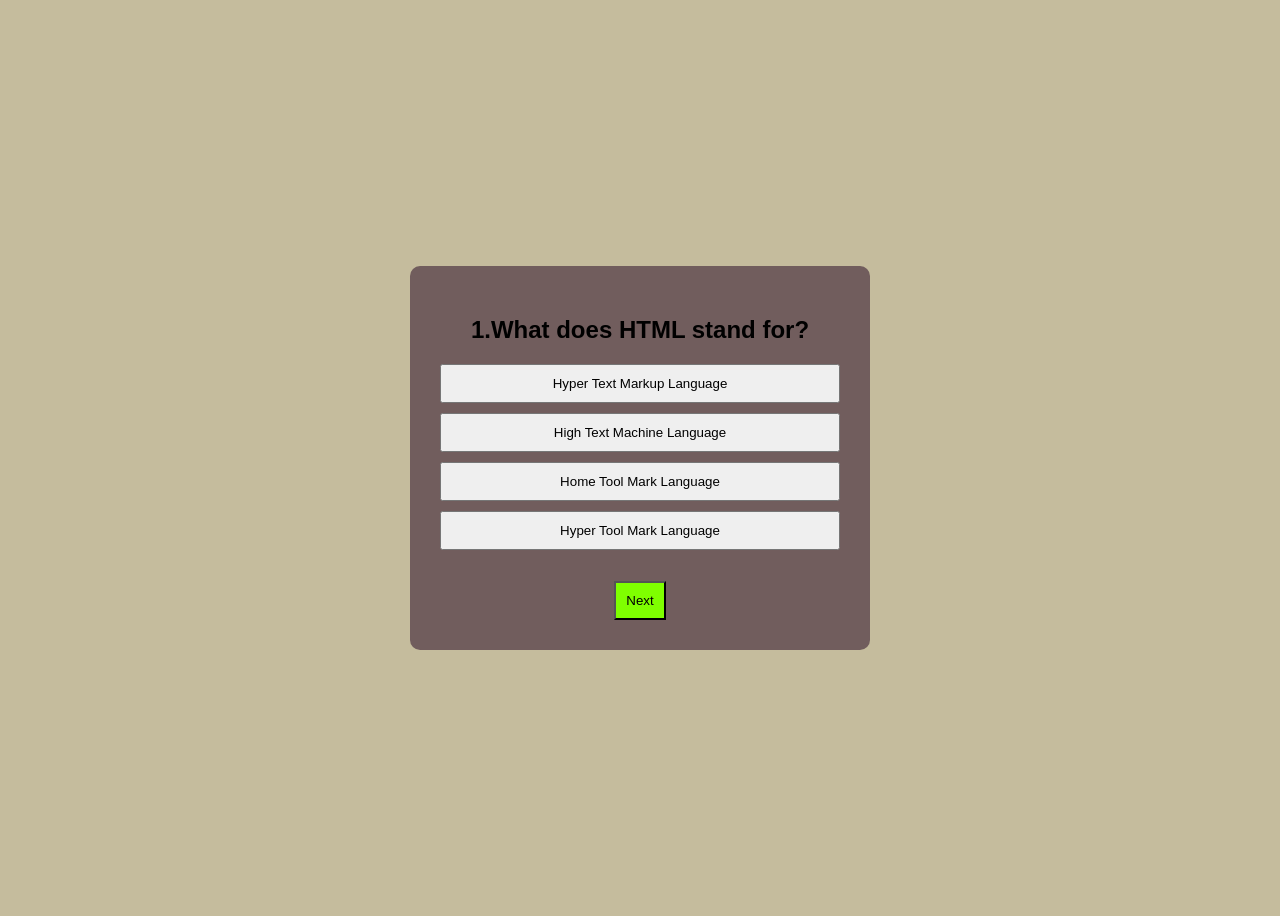
==== index.html @ 4ad594cc "Add files via upload Quiz-app" ====
<!DOCTYPE html>
<html>
<head>
    <title>Quiz App</title>
    <link rel="stylesheet" href="style.css">
</head>

<body>

<div class="quiz-container">

<h2 id="question">Question will appear here</h2>

<div class="options">
<button class="btn">Option 1</button>
<button class="btn">Option 2</button>
<button class="btn">Option 3</button>
<button class="btn">Option 4</button>
</div>

<p id="feedback"></p>

<button id="nextBtn">Next</button>

</div>

<script src="script.js"></script>

</body>
</html>
---- style.css ----
body{
    font-family: Arial;
    background:#c5bc9d;
    display:flex;
    justify-content:center;
    align-items:center;
    height:100vh;
}

.quiz-container{
    background:rgb(113, 93, 93);
    padding:30px;
    width:400px;
    text-align:center;
    border-radius:10px;
}

.btn{
    display:block;
    width:100%;
    padding:10px;
    margin:10px 0;
    cursor:pointer;
}

#nextBtn{
    margin-top:15px;
    padding:10px;
    color:black;
    background-color: chartreuse;
}
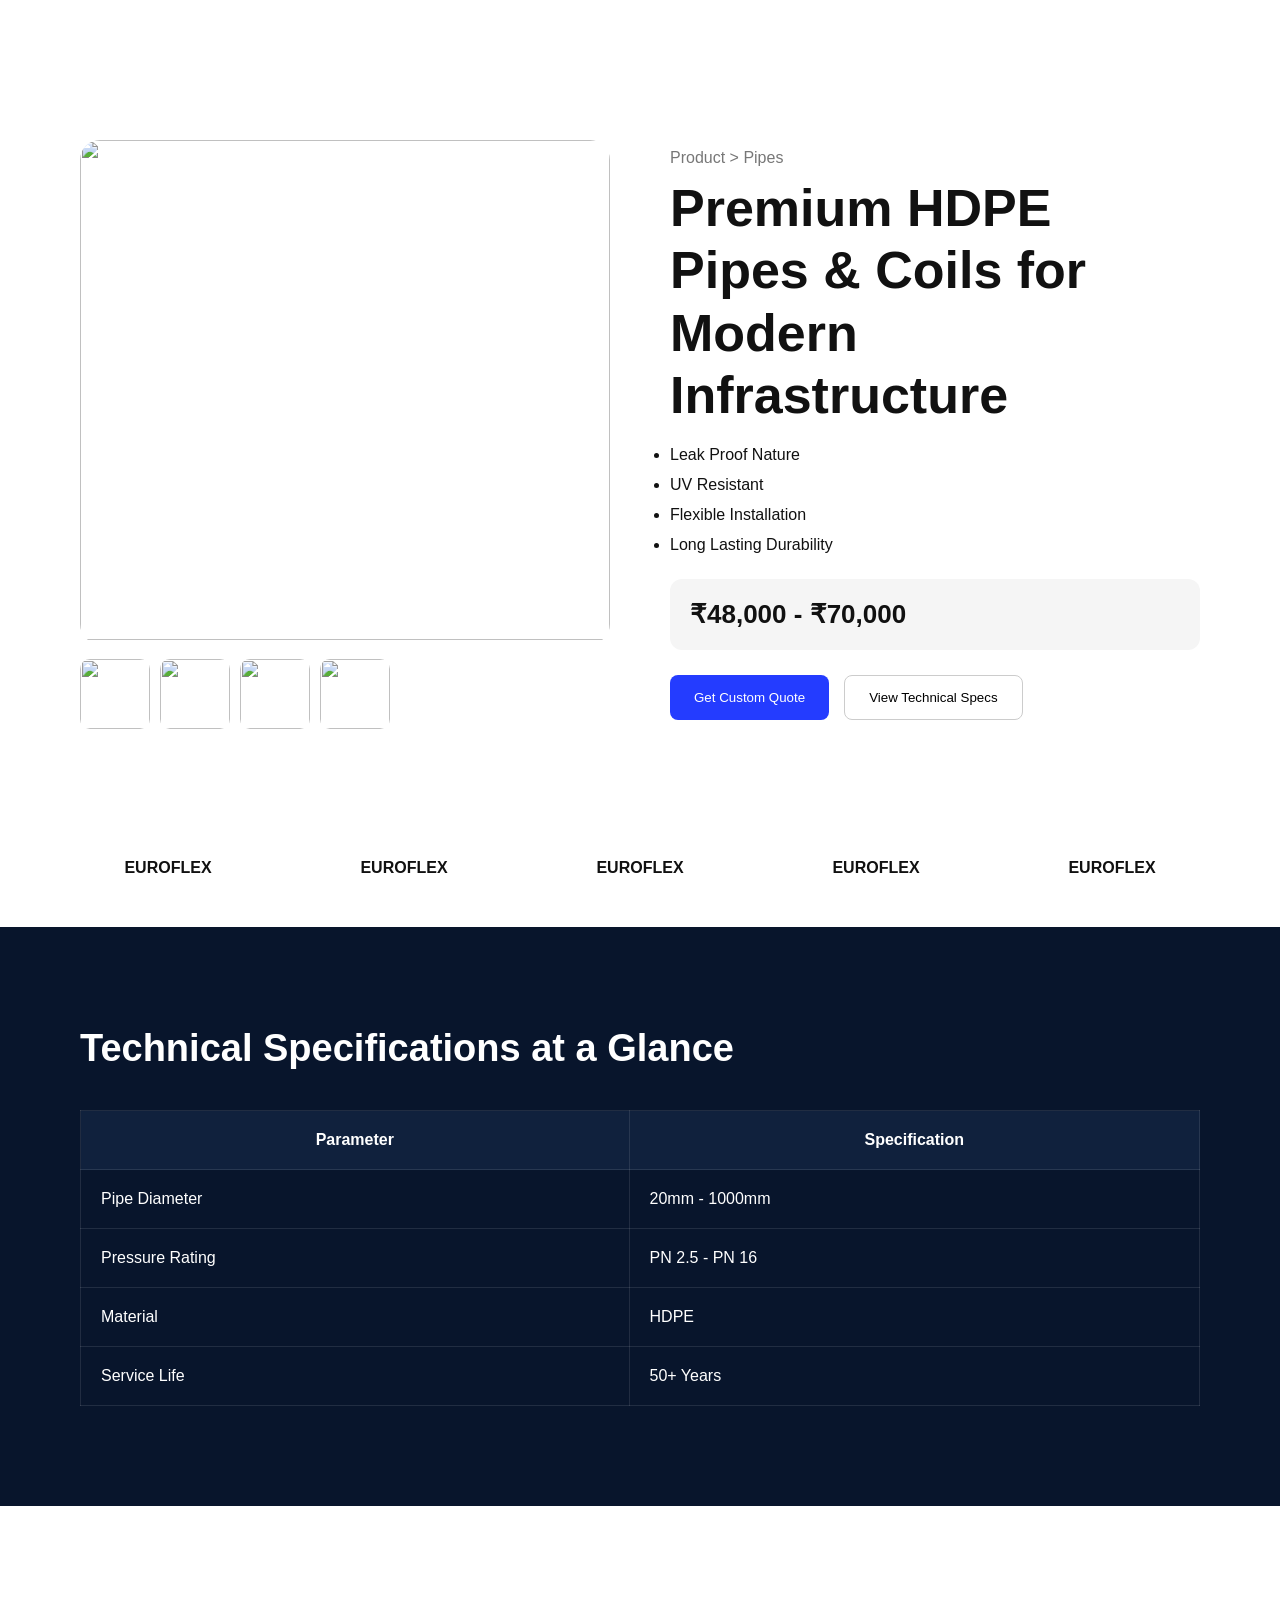
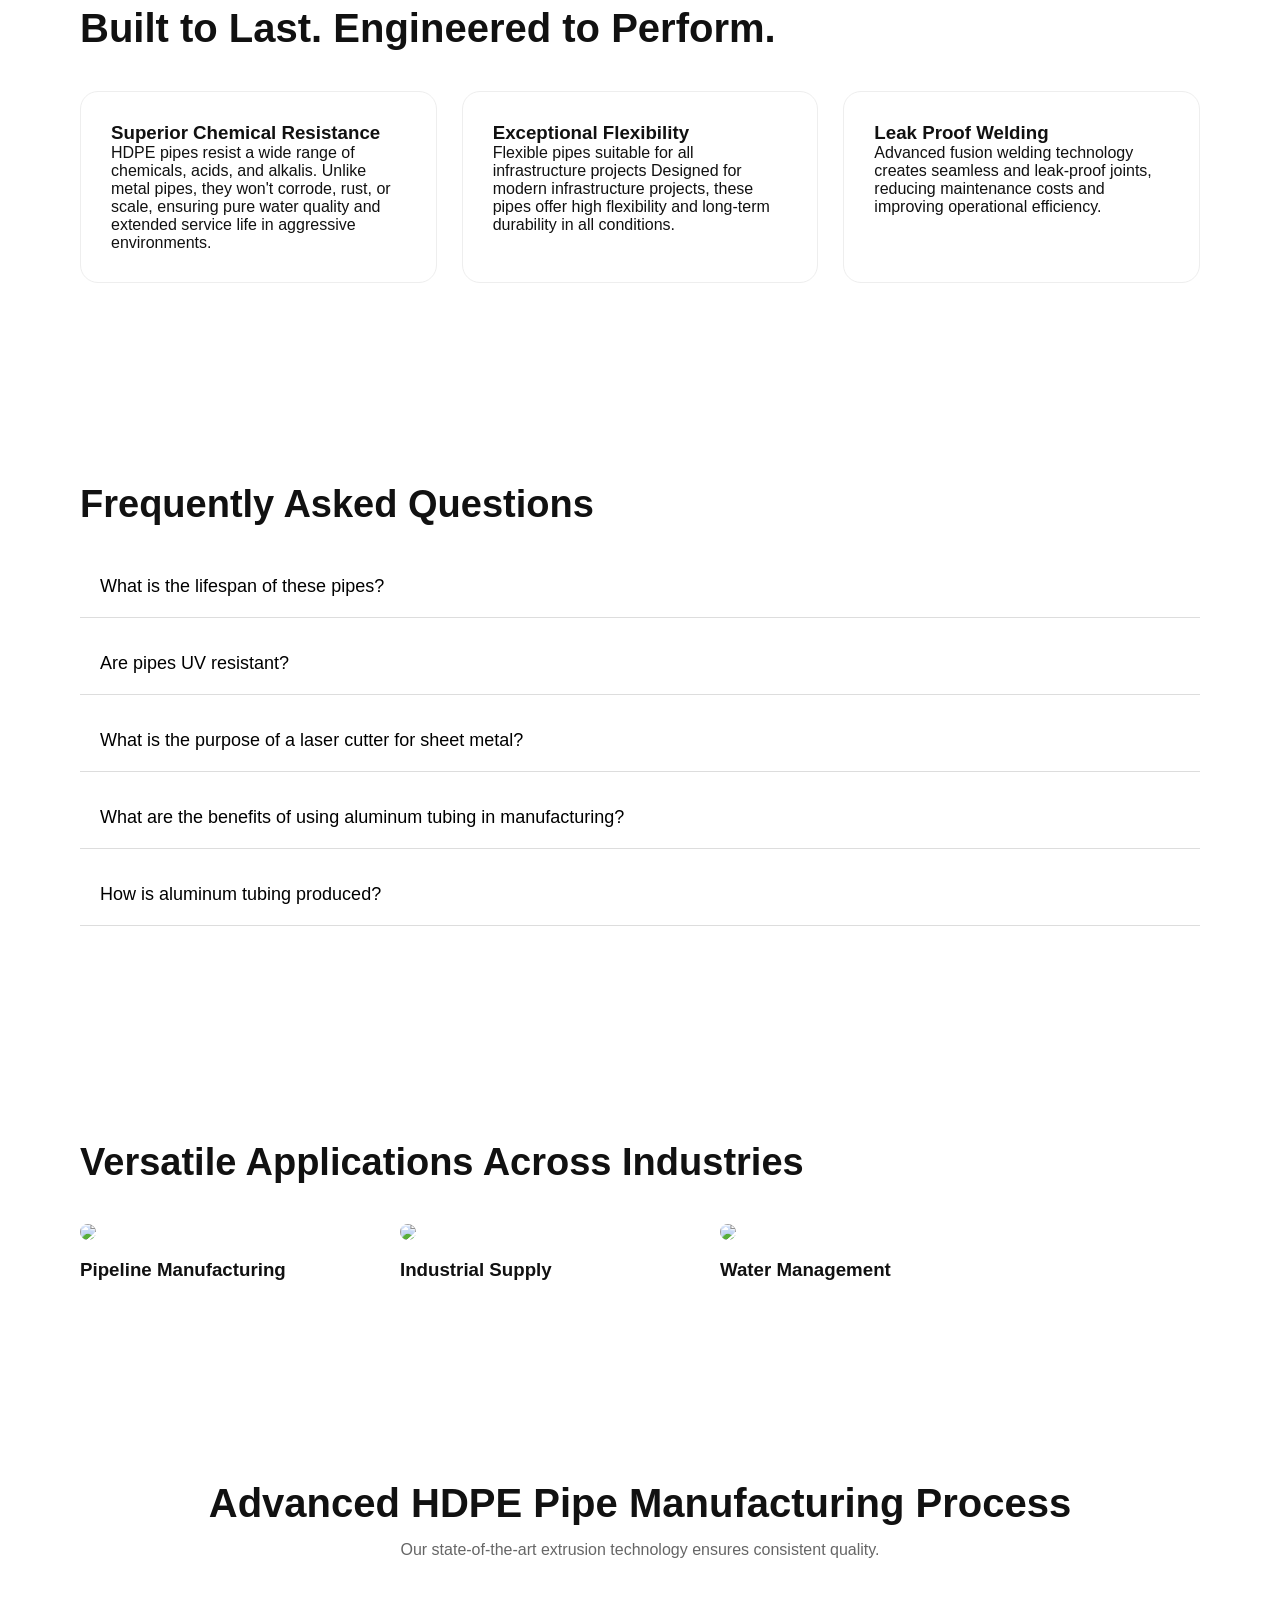
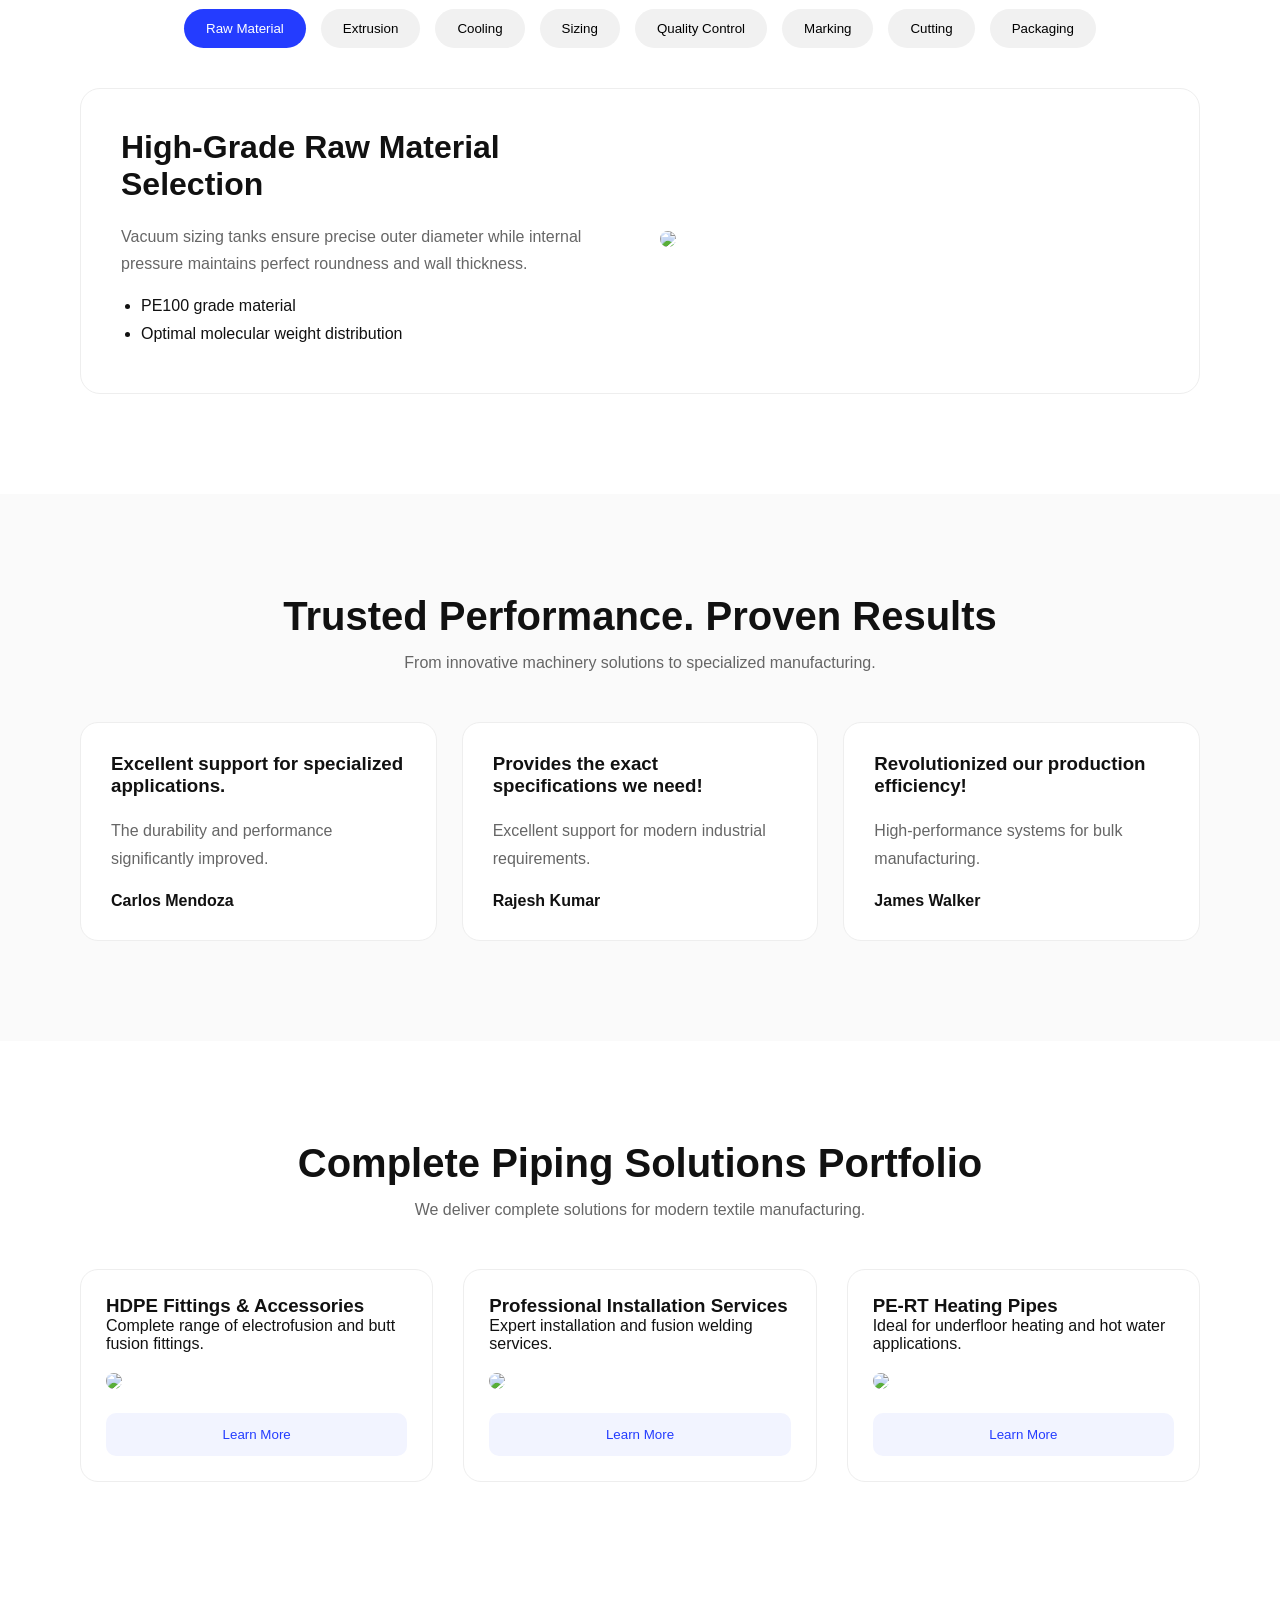
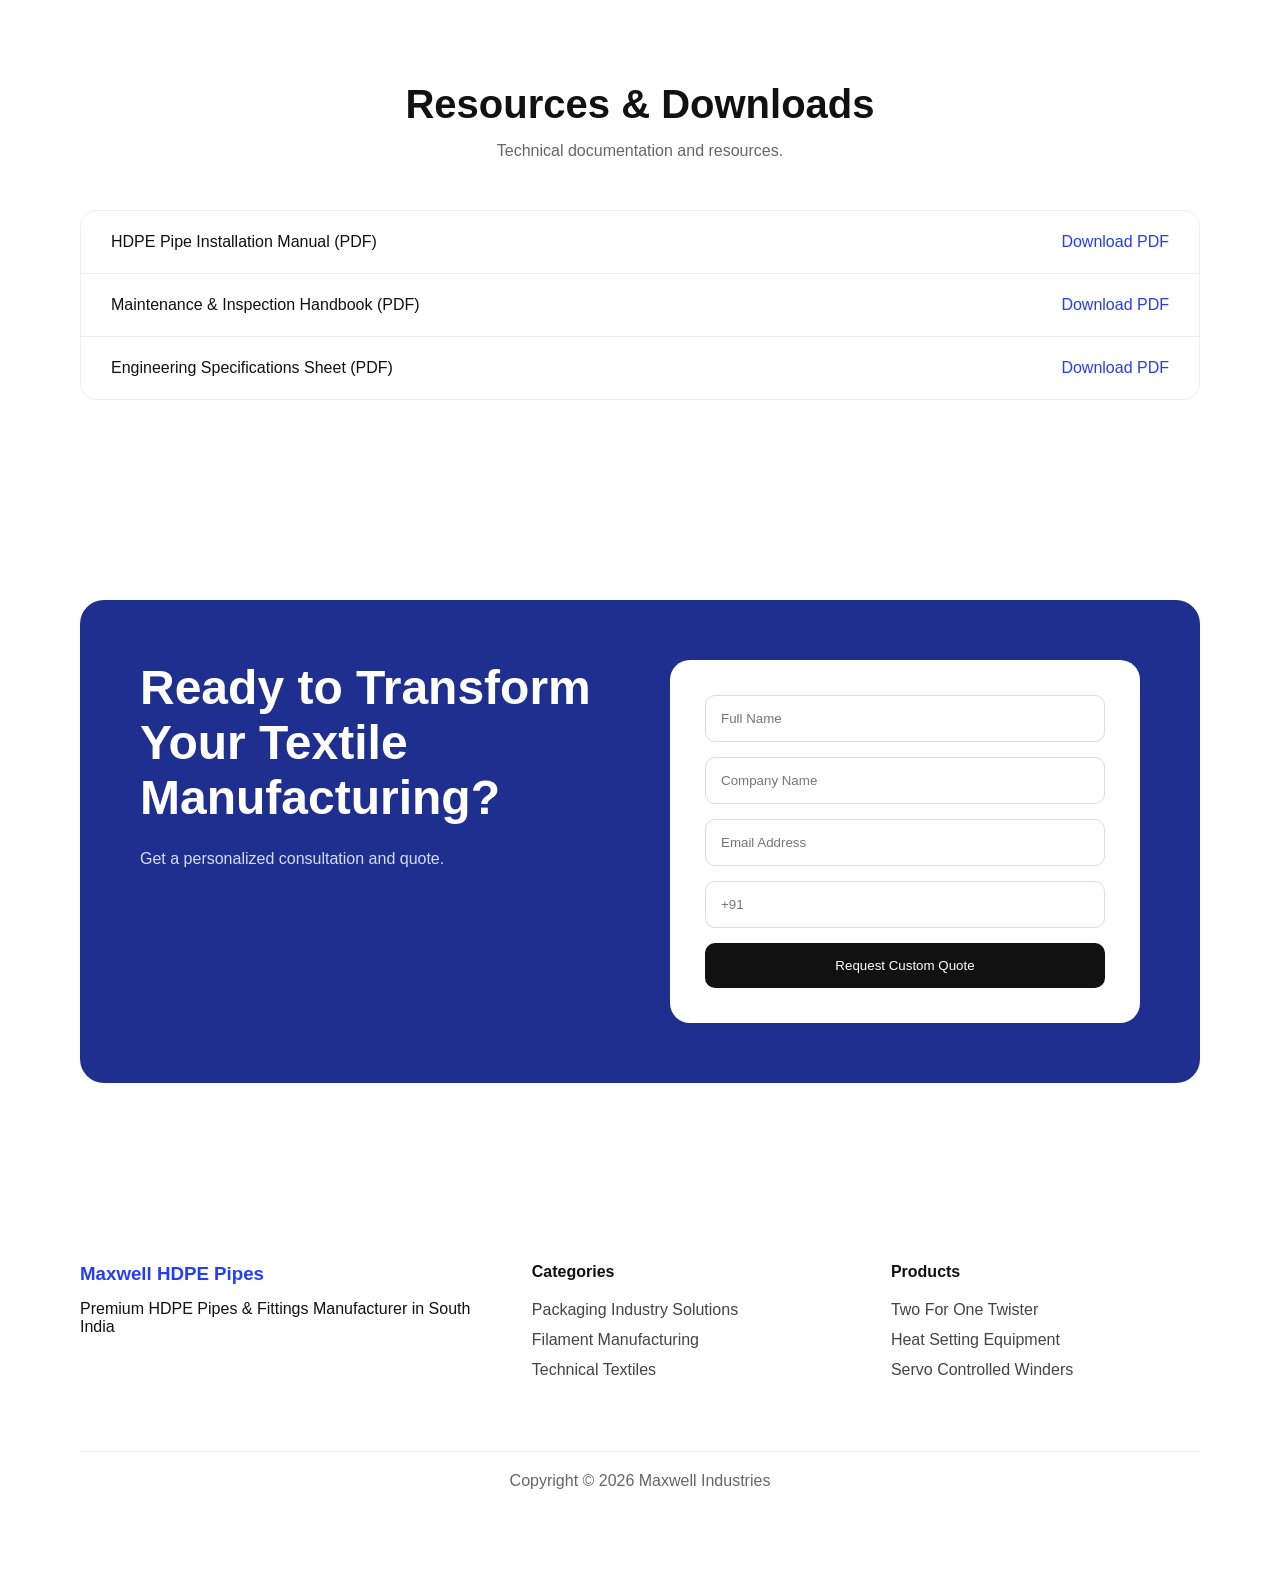
==== commit e81993e2: "Add files via upload Modern Industrial HDPE Pipes Website built using HTML, CSS, and JavaScript. Fea" ====
--- a/index.html
+++ b/index.html
@@ -1,30 +1,658 @@
 <!DOCTYPE html>
-<html>
+<html lang="en">
+
 <head>
-    <title>Quiz App</title>
-    <link rel="stylesheet" href="style.css">
+
+    <meta charset="UTF-8">
+
+    <meta name="viewport" content="width=device-width, initial-scale=1.0">
+
+    <title>Industrial Pipes Website</title>
+
+    <link rel="stylesheet" href="styles.css">
+
 </head>
 
 <body>
 
-<div class="quiz-container">
-
-<h2 id="question">Question will appear here</h2>
-
-<div class="options">
-<button class="btn">Option 1</button>
-<button class="btn">Option 2</button>
-<button class="btn">Option 3</button>
-<button class="btn">Option 4</button>
-</div>
-
-<p id="feedback"></p>
-
-<button id="nextBtn">Next</button>
-
-</div>
-
-<script src="script.js"></script>
+    <!-- ================= HEADER ================= -->
+
+    <header id="header">
+
+        <div class="logo">
+            Maxwell Pipes
+        </div>
+
+        <nav>
+
+            <a href="#">About Us</a>
+
+            <a href="#">Products</a>
+
+            <a href="#">Contact</a>
+
+        </nav>
+
+        <button class="nav-btn">
+            Get Quote
+        </button>
+
+    </header>
+
+
+    <!-- ================= HERO SECTION ================= -->
+
+    <section class="hero">
+
+        <div class="hero-left">
+
+            <div class="main-image">
+
+                <img src="https://picsum.photos/700/500?1">
+
+            </div>
+
+            <div class="small-images">
+
+                <img src="https://picsum.photos/100/100?2">
+
+                <img src="https://picsum.photos/100/100?3">
+
+                <img src="https://picsum.photos/100/100?4">
+
+                <img src="https://picsum.photos/100/100?5">
+
+            </div>
+
+        </div>
+
+        <div class="hero-right">
+
+            <p class="small-title">
+                Product > Pipes
+            </p>
+
+            <h1>
+                Premium HDPE Pipes & Coils for Modern Infrastructure
+            </h1>
+
+            <ul>
+
+                <li>Leak Proof Nature</li>
+
+                <li>UV Resistant</li>
+
+                <li>Flexible Installation</li>
+
+                <li>Long Lasting Durability</li>
+
+            </ul>
+
+            <div class="price-box">
+                ₹48,000 - ₹70,000
+            </div>
+
+            <div class="hero-buttons">
+
+                <button class="primary-btn">
+                    Get Custom Quote
+                </button>
+
+                <button class="secondary-btn">
+                    View Technical Specs
+                </button>
+
+            </div>
+
+        </div>
+
+    </section>
+
+
+    <!-- ================= BRANDS ================= -->
+
+    <section class="brands">
+
+        <div>EUROFLEX</div>
+
+        <div>EUROFLEX</div>
+
+        <div>EUROFLEX</div>
+
+        <div>EUROFLEX</div>
+
+        <div>EUROFLEX</div>
+
+    </section>
+
+
+    <!-- ================= SPECIFICATIONS ================= -->
+
+    <section class="specs">
+
+        <h2>
+            Technical Specifications at a Glance
+        </h2>
+
+        <table>
+
+            <tr>
+                <th>Parameter</th>
+                <th>Specification</th>
+            </tr>
+
+            <tr>
+                <td>Pipe Diameter</td>
+                <td>20mm - 1000mm</td>
+            </tr>
+
+            <tr>
+                <td>Pressure Rating</td>
+                <td>PN 2.5 - PN 16</td>
+            </tr>
+
+            <tr>
+                <td>Material</td>
+                <td>HDPE</td>
+            </tr>
+
+            <tr>
+                <td>Service Life</td>
+                <td>50+ Years</td>
+            </tr>
+
+        </table>
+
+    </section>
+
+
+    <!-- ================= FEATURES ================= -->
+
+    <section class="features">
+
+        <h2>
+            Built to Last. Engineered to Perform.
+        </h2>
+
+        <div class="feature-grid">
+
+            <div class="feature-card">
+
+                <h3>Superior Chemical Resistance</h3>
+
+                <p>
+                     HDPE pipes resist a wide range of chemicals, acids, and alkalis. Unlike metal pipes, they won't corrode, rust, or scale, ensuring pure water quality and extended service life in aggressive environments.
+                </p>
+
+            </div>
+
+            <div class="feature-card">
+
+                <h3>Exceptional Flexibility</h3>
+
+                <p>
+                    Flexible pipes suitable for all infrastructure projects Designed for modern infrastructure projects,  these pipes offer high flexibility and  long-term durability in all conditions.
+                </p>
+
+            </div>
+
+            <div class="feature-card">
+
+                <h3>Leak Proof Welding</h3>
+
+                <p>
+                    Advanced fusion welding technology creates seamless and leak-proof joints, reducing maintenance costs and improving operational efficiency.
+                </p>
+
+            </div>
+
+        </div>
+
+    </section>
+
+
+    <!-- ================= FAQ ================= -->
+
+    <section class="faq">
+
+        <h2>
+            Frequently Asked Questions
+        </h2>
+
+        <div class="faq-item">
+
+            <button class="faq-question">
+                What is the lifespan of these pipes?
+            </button>
+
+            <div class="faq-answer">
+                Service life is more than 50 years.
+            </div>
+
+        </div>
+
+        <div class="faq-item">
+
+            <button class="faq-question">
+                Are pipes UV resistant?
+            </button>
+
+            <div class="faq-answer">
+                Yes. They are designed for outdoor use.
+            </div>
+
+        </div>
+
+        <div class="faq-item">
+
+            <button class="faq-question">
+                 What is the purpose of a laser cutter for sheet metal?
+            </button>
+
+            <div class="faq-answer">
+                 It is designed to cut various types of sheet metal with precision, allowing for intricate designs and shapes that are essential in manufacturing processes.
+            </div>
+
+        </div>
+
+        <div class="faq-item">
+
+            <button class="faq-question">
+                 What are the benefits of using aluminum tubing in manufacturing?
+            </button>
+
+            <div class="faq-answer">
+                 Aluminum tubing is lightweight, corrosion-resistant, durable, and ideal for industrial and structural applications.
+            </div>
+
+        </div>
+
+        <div class="faq-item">
+
+             <button class="faq-question">
+                  How is aluminum tubing produced?
+             </button>
+
+             <div class="faq-answer">
+                  Aluminum tubing is produced through extrusion and forming processes to achieve precise dimensions and strength.
+             </div>
+
+        </div>
+        
+    </section>
+
+ 
+    <!-- ================= APPLICATIONS ================= -->
+
+    <section class="applications">
+
+        <h2>
+            Versatile Applications Across Industries
+        </h2>
+
+        <div class="application-cards">
+
+            <div class="application-card">
+
+                <img src="https://picsum.photos/300/200?7">
+
+                <h3>Pipeline Manufacturing</h3>
+
+            </div>
+
+            <div class="application-card">
+
+                <img src="https://picsum.photos/300/200?8">
+
+                <h3>Industrial Supply</h3>
+
+            </div>
+
+            <div class="application-card">
+
+                <img src="https://picsum.photos/300/200?9">
+
+                <h3>Water Management</h3>
+
+            </div>
+
+        </div>
+
+    </section>
+
+
+    <!-- ================= PIPE MANUFACTURING ================= -->
+
+    <section class="manufacturing-section">
+
+        <div class="section-title">
+
+            <h2>Advanced HDPE Pipe Manufacturing Process</h2>
+
+            <p>
+                Our state-of-the-art extrusion technology ensures consistent quality.
+            </p>
+
+        </div>
+
+        <div class="process-tabs">
+
+            <button class="active">Raw Material</button>
+
+            <button>Extrusion</button>
+
+            <button>Cooling</button>
+
+            <button>Sizing</button>
+
+            <button>Quality Control</button>
+
+            <button>Marking</button>
+
+            <button>Cutting</button>
+
+            <button>Packaging</button>
+
+        </div>
+
+        <div class="manufacturing-box">
+
+            <div class="manufacturing-left">
+
+                <h3>High-Grade Raw Material Selection</h3>
+
+                <p>
+                    Vacuum sizing tanks ensure precise outer diameter while
+                    internal pressure maintains perfect roundness and wall thickness.
+                </p>
+
+                <ul>
+
+                    <li>PE100 grade material</li>
+
+                    <li>Optimal molecular weight distribution</li>
+
+                </ul>
+
+            </div>
+
+            <div class="manufacturing-right">
+
+                <img src="https://picsum.photos/600/350?10">
+
+            </div>
+
+        </div>
+
+    </section>
+
+
+    <!-- ================= TESTIMONIALS ================= -->
+
+    <section class="testimonials">
+
+        <div class="section-title">
+
+            <h2>Trusted Performance. Proven Results</h2>
+
+            <p>
+                From innovative machinery solutions to specialized manufacturing.
+            </p>
+
+        </div>
+
+        <div class="testimonial-grid">
+
+            <div class="testimonial-card">
+
+                <h3>Excellent support for specialized applications.</h3>
+
+                <p>
+                    The durability and performance significantly improved.
+                </p>
+
+                <h4>Carlos Mendoza</h4>
+
+            </div>
+
+            <div class="testimonial-card">
+
+                <h3>Provides the exact specifications we need!</h3>
+
+                <p>
+                    Excellent support for modern industrial requirements.
+                </p>
+
+                <h4>Rajesh Kumar</h4>
+
+            </div>
+
+            <div class="testimonial-card">
+
+                <h3>Revolutionized our production efficiency!</h3>
+
+                <p>
+                    High-performance systems for bulk manufacturing.
+                </p>
+
+                <h4>James Walker</h4>
+
+            </div>
+
+        </div>
+
+    </section>
+
+
+    <!-- ================= PORTFOLIO ================= -->
+
+    <section class="portfolio-section">
+
+        <div class="section-title">
+
+            <h2>Complete Piping Solutions Portfolio</h2>
+
+            <p>
+                We deliver complete solutions for modern textile manufacturing.
+            </p>
+
+        </div>
+
+        <div class="portfolio-grid">
+
+            <div class="portfolio-card">
+
+                <h3>HDPE Fittings & Accessories</h3>
+
+                <p>
+                    Complete range of electrofusion and butt fusion fittings.
+                </p>
+
+                <img src="https://picsum.photos/400/250?11">
+
+                <button>Learn More</button>
+
+            </div>
+
+            <div class="portfolio-card">
+
+                <h3>Professional Installation Services</h3>
+
+                <p>
+                    Expert installation and fusion welding services.
+                </p>
+
+                <img src="https://picsum.photos/400/250?12">
+
+                <button>Learn More</button>
+
+            </div>
+
+            <div class="portfolio-card">
+
+                <h3>PE-RT Heating Pipes</h3>
+
+                <p>
+                    Ideal for underfloor heating and hot water applications.
+                </p>
+
+                <img src="https://picsum.photos/400/250?13">
+
+                <button>Learn More</button>
+
+            </div>
+
+        </div>
+
+    </section>
+
+
+    <!-- ================= RESOURCES ================= -->
+
+    <section class="resources-section">
+
+        <div class="section-title">
+
+            <h2>Resources & Downloads</h2>
+
+            <p>
+                Technical documentation and resources.
+            </p>
+
+        </div>
+
+        <div class="resource-list">
+
+            <div class="resource-item">
+
+                <span>HDPE Pipe Installation Manual (PDF)</span>
+
+                <a href="#">Download PDF</a>
+
+            </div>
+
+            <div class="resource-item">
+
+                <span>Maintenance & Inspection Handbook (PDF)</span>
+
+                <a href="#">Download PDF</a>
+
+            </div>
+
+            <div class="resource-item">
+
+                <span>Engineering Specifications Sheet (PDF)</span>
+
+                <a href="#">Download PDF</a>
+
+            </div>
+
+        </div>
+
+    </section>
+
+
+    <!-- ================= CONTACT ================= -->
+
+    <section class="contact-section">
+
+        <div class="contact-box">
+
+            <div class="contact-left">
+
+                <h2>Ready to Transform Your Textile Manufacturing?</h2>
+
+                <p>
+                    Get a personalized consultation and quote.
+                </p>
+
+            </div>
+
+            <div class="contact-right">
+
+                <form>
+
+                    <input type="text" placeholder="Full Name">
+
+                    <input type="text" placeholder="Company Name">
+
+                    <input type="email" placeholder="Email Address">
+
+                    <input type="text" placeholder="+91">
+
+                    <button type="submit">
+                        Request Custom Quote
+                    </button>
+
+                </form>
+
+            </div>
+
+        </div>
+
+    </section>
+
+
+    <!-- ================= FOOTER ================= -->
+
+    <footer>
+
+        <div class="footer-grid">
+
+            <div>
+
+                <h3 class="footer-logo">
+                    Maxwell HDPE Pipes
+                </h3>
+
+                <p>
+                    Premium HDPE Pipes & Fittings Manufacturer in South India
+                </p>
+
+            </div>
+
+            <div>
+
+                <h4>Categories</h4>
+
+                <ul>
+
+                    <li><a href="#">Packaging Industry Solutions</a></li>
+
+                    <li><a href="#">Filament Manufacturing</a></li>
+
+                    <li><a href="#">Technical Textiles</a></li>
+
+                </ul>
+
+            </div>
+
+            <div>
+
+                <h4>Products</h4>
+
+                <ul>
+
+                    <li><a href="#">Two For One Twister</a></li>
+
+                    <li><a href="#">Heat Setting Equipment</a></li>
+
+                    <li><a href="#">Servo Controlled Winders</a></li>
+
+                </ul>
+
+            </div>
+
+        </div>
+
+        <div class="copyright">
+            Copyright © 2026 Maxwell Industries
+        </div>
+
+    </footer>
+
+    <script src="script.js"></script>
 
 </body>
+
 </html>
--- a/styles.css
+++ b/styles.css
@@ -0,0 +1,612 @@
+*{
+    margin:0;
+    padding:0;
+    box-sizing:border-box;
+}
+
+body{
+    font-family:Arial, sans-serif;
+    background:#fff;
+    color:#111;
+    overflow-x:hidden;
+}
+
+/* ================= HEADER ================= */
+
+header{
+    position:fixed;
+    top:-100px;
+    left:0;
+    width:100%;
+    background:#fff;
+    display:flex;
+    justify-content:space-between;
+    align-items:center;
+    padding:20px 80px;
+    box-shadow:0 2px 10px rgba(0,0,0,0.08);
+    transition:0.4s;
+    z-index:1000;
+}
+
+header.show{
+    top:0;
+}
+
+.logo{
+    font-size:28px;
+    font-weight:bold;
+    color:#d40000;
+}
+
+nav a{
+    text-decoration:none;
+    color:#111;
+    margin:0 15px;
+    font-size:16px;
+}
+
+.nav-btn{
+    padding:12px 22px;
+    background:#243cff;
+    border:none;
+    color:#fff;
+    border-radius:8px;
+    cursor:pointer;
+}
+
+/* ================= HERO ================= */
+
+.hero{
+    display:flex;
+    align-items:center;
+    gap:60px;
+    padding:140px 80px 80px;
+}
+
+.hero-left,
+.hero-right{
+    flex:1;
+}
+
+.main-image{
+    overflow:hidden;
+    border-radius:20px;
+}
+
+.main-image img{
+    width:100%;
+    height:500px;
+    object-fit:cover;
+    transition:0.5s;
+}
+
+.main-image:hover img{
+    transform:scale(1.08);
+}
+
+.small-images{
+    display:flex;
+    gap:10px;
+    margin-top:15px;
+}
+
+.small-images img{
+    width:70px;
+    height:70px;
+    border-radius:10px;
+    object-fit:cover;
+}
+
+.small-title{
+    color:#777;
+    margin-bottom:10px;
+}
+
+.hero-right h1{
+    font-size:52px;
+    line-height:1.2;
+    margin-bottom:20px;
+}
+
+.hero-right ul{
+    margin-bottom:25px;
+}
+
+.hero-right li{
+    margin-bottom:12px;
+}
+
+.price-box{
+    background:#f5f5f5;
+    padding:20px;
+    border-radius:12px;
+    font-size:26px;
+    font-weight:bold;
+    margin-bottom:25px;
+}
+
+.hero-buttons{
+    display:flex;
+    gap:15px;
+}
+
+.primary-btn{
+    padding:14px 24px;
+    background:#243cff;
+    border:none;
+    color:#fff;
+    border-radius:8px;
+    cursor:pointer;
+}
+
+.secondary-btn{
+    padding:14px 24px;
+    border:1px solid #ccc;
+    background:#fff;
+    border-radius:8px;
+    cursor:pointer;
+}
+
+/* ================= BRANDS ================= */
+
+.brands{
+    display:flex;
+    justify-content:space-around;
+    padding:50px;
+    font-weight:bold;
+}
+
+/* ================= SPECS ================= */
+
+.specs{
+    background:#08152c;
+    color:#fff;
+    padding:100px 80px;
+}
+
+.specs h2{
+    margin-bottom:40px;
+    font-size:38px;
+}
+
+table{
+    width:100%;
+    border-collapse:collapse;
+}
+
+th,
+td{
+    padding:20px;
+    border:1px solid rgba(255,255,255,0.1);
+}
+
+th{
+    background:#10213d;
+}
+
+/* ================= FEATURES ================= */
+
+.features{
+    padding:100px 80px;
+}
+
+.features h2{
+    font-size:40px;
+    margin-bottom:40px;
+}
+
+.feature-grid{
+    display:grid;
+    grid-template-columns:repeat(3,1fr);
+    gap:25px;
+}
+
+.feature-card{
+    padding:30px;
+    border:1px solid #eee;
+    border-radius:18px;
+    background:#fff;
+    transition:0.4s;
+}
+
+.feature-card:hover{
+    transform:translateY(-5px);
+    box-shadow:0 10px 20px rgba(0,0,0,0.08);
+}
+
+/* ================= FAQ ================= */
+
+.faq{
+    padding:100px 80px;
+}
+
+.faq h2{
+    font-size:38px;
+    margin-bottom:30px;
+}
+
+.faq-item{
+    border-bottom:1px solid #ddd;
+    margin-bottom:15px;
+}
+
+.faq-question{
+    width:100%;
+    padding:20px;
+    background:none;
+    border:none;
+    text-align:left;
+    font-size:18px;
+    cursor:pointer;
+}
+
+.faq-answer{
+    display:none;
+    padding:0 20px 20px;
+    color:#666;
+}
+
+.faq-answer.show{
+    display:block;
+}
+
+/* ================= APPLICATIONS ================= */
+
+.applications{
+    padding:100px 80px;
+}
+
+.applications h2{
+    font-size:38px;
+    margin-bottom:40px;
+}
+
+.application-cards{
+    display:flex;
+    gap:20px;
+    flex-wrap:wrap;
+}
+
+.application-card{
+    width:300px;
+}
+
+.application-card img{
+    width:100%;
+    border-radius:20px;
+    transition:0.5s;
+}
+
+.application-card img:hover{
+    transform:scale(1.05);
+}
+
+.application-card h3{
+    margin-top:15px;
+}
+
+/* ================= MANUFACTURING ================= */
+
+.manufacturing-section{
+    padding:100px 80px;
+}
+
+.section-title{
+    text-align:center;
+    margin-bottom:50px;
+}
+
+.section-title h2{
+    font-size:40px;
+    margin-bottom:15px;
+}
+
+.section-title p{
+    color:#666;
+}
+
+.process-tabs{
+    display:flex;
+    flex-wrap:wrap;
+    gap:15px;
+    justify-content:center;
+    margin-bottom:40px;
+}
+
+.process-tabs button{
+    padding:12px 22px;
+    border:none;
+    border-radius:30px;
+    background:#f1f1f1;
+    cursor:pointer;
+}
+
+.process-tabs .active{
+    background:#243cff;
+    color:#fff;
+}
+
+.manufacturing-box{
+    display:grid;
+    grid-template-columns:1fr 1fr;
+    gap:40px;
+    align-items:center;
+    border:1px solid #eee;
+    border-radius:20px;
+    padding:40px;
+}
+
+.manufacturing-left h3{
+    font-size:32px;
+    margin-bottom:20px;
+}
+
+.manufacturing-left p{
+    color:#666;
+    line-height:1.7;
+    margin-bottom:20px;
+}
+
+.manufacturing-left ul{
+    padding-left:20px;
+}
+
+.manufacturing-left li{
+    margin-bottom:10px;
+}
+
+.manufacturing-right img{
+    width:100%;
+    border-radius:18px;
+}
+
+/* ================= TESTIMONIALS ================= */
+
+.testimonials{
+    padding:100px 80px;
+    background:#fafafa;
+}
+
+.testimonial-grid{
+    display:grid;
+    grid-template-columns:repeat(3,1fr);
+    gap:25px;
+}
+
+.testimonial-card{
+    background:#fff;
+    border-radius:18px;
+    padding:30px;
+    border:1px solid #eee;
+}
+
+.testimonial-card h3{
+    margin-bottom:20px;
+}
+
+.testimonial-card p{
+    color:#666;
+    line-height:1.7;
+    margin-bottom:20px;
+}
+
+/* ================= PORTFOLIO ================= */
+
+.portfolio-section{
+    padding:100px 80px;
+}
+
+.portfolio-grid{
+    display:grid;
+    grid-template-columns:repeat(3,1fr);
+    gap:30px;
+}
+
+.portfolio-card{
+    border:1px solid #eee;
+    border-radius:18px;
+    padding:25px;
+}
+
+.portfolio-card img{
+    width:100%;
+    border-radius:14px;
+    margin:20px 0;
+}
+
+.portfolio-card button{
+    width:100%;
+    padding:14px;
+    border:none;
+    background:#f2f4ff;
+    color:#243cff;
+    border-radius:10px;
+}
+
+/* ================= RESOURCES ================= */
+
+.resources-section{
+    padding:100px 80px;
+}
+
+.resource-list{
+    border:1px solid #eee;
+    border-radius:16px;
+    overflow:hidden;
+}
+
+.resource-item{
+    display:flex;
+    justify-content:space-between;
+    padding:22px 30px;
+    border-bottom:1px solid #eee;
+}
+
+.resource-item:last-child{
+    border-bottom:none;
+}
+
+.resource-item a{
+    text-decoration:none;
+    color:#243cff;
+}
+
+/* ================= CONTACT ================= */
+
+.contact-section{
+    padding:100px 80px;
+}
+
+.contact-box{
+    background:#1f2f8f;
+    border-radius:24px;
+    padding:60px;
+    display:grid;
+    grid-template-columns:1fr 1fr;
+    gap:60px;
+    color:#fff;
+}
+
+.contact-left h2{
+    font-size:48px;
+    margin-bottom:20px;
+}
+
+.contact-left p{
+    color:#d7ddff;
+    line-height:1.8;
+}
+
+.contact-right{
+    background:#fff;
+    border-radius:20px;
+    padding:35px;
+}
+
+.contact-right form{
+    display:flex;
+    flex-direction:column;
+    gap:15px;
+}
+
+.contact-right input{
+    padding:15px;
+    border:1px solid #ddd;
+    border-radius:10px;
+}
+
+.contact-right button{
+    padding:15px;
+    background:#111;
+    color:#fff;
+    border:none;
+    border-radius:10px;
+    cursor:pointer;
+}
+
+/* ================= FOOTER ================= */
+
+footer{
+    background:#fff;
+    padding:80px;
+}
+
+.footer-grid{
+    display:grid;
+    grid-template-columns:1.3fr 1fr 1fr;
+    gap:50px;
+}
+
+.footer-logo{
+    color:#243cff;
+    margin-bottom:15px;
+}
+
+footer h4{
+    margin-bottom:20px;
+}
+
+footer ul{
+    list-style:none;
+}
+
+footer ul li{
+    margin-bottom:12px;
+}
+
+footer ul li a{
+    text-decoration:none;
+    color:#444;
+}
+
+.copyright{
+    margin-top:60px;
+    padding-top:20px;
+    border-top:1px solid #eee;
+    text-align:center;
+    color:#666;
+}
+
+/* ================= RESPONSIVE ================= */
+
+@media(max-width:992px){
+
+    .hero,
+    .manufacturing-box,
+    .contact-box{
+        grid-template-columns:1fr;
+        flex-direction:column;
+    }
+
+    .feature-grid,
+    .testimonial-grid,
+    .portfolio-grid,
+    .footer-grid{
+        grid-template-columns:1fr;
+    }
+
+}
+
+@media(max-width:768px){
+
+    header{
+        padding:15px 20px;
+    }
+
+    nav{
+        display:none;
+    }
+
+    .hero,
+    .specs,
+    .features,
+    .faq,
+    .applications,
+    .manufacturing-section,
+    .testimonials,
+    .portfolio-section,
+    .resources-section,
+    .contact-section,
+    footer{
+        padding:60px 20px;
+    }
+
+    .hero-right h1,
+    .contact-left h2{
+        font-size:34px;
+    }
+
+    .section-title h2{
+        font-size:30px;
+    }
+
+    .hero-buttons{
+        flex-direction:column;
+    }
+
+    .resource-item{
+        flex-direction:column;
+        gap:10px;
+    }
+
+}
